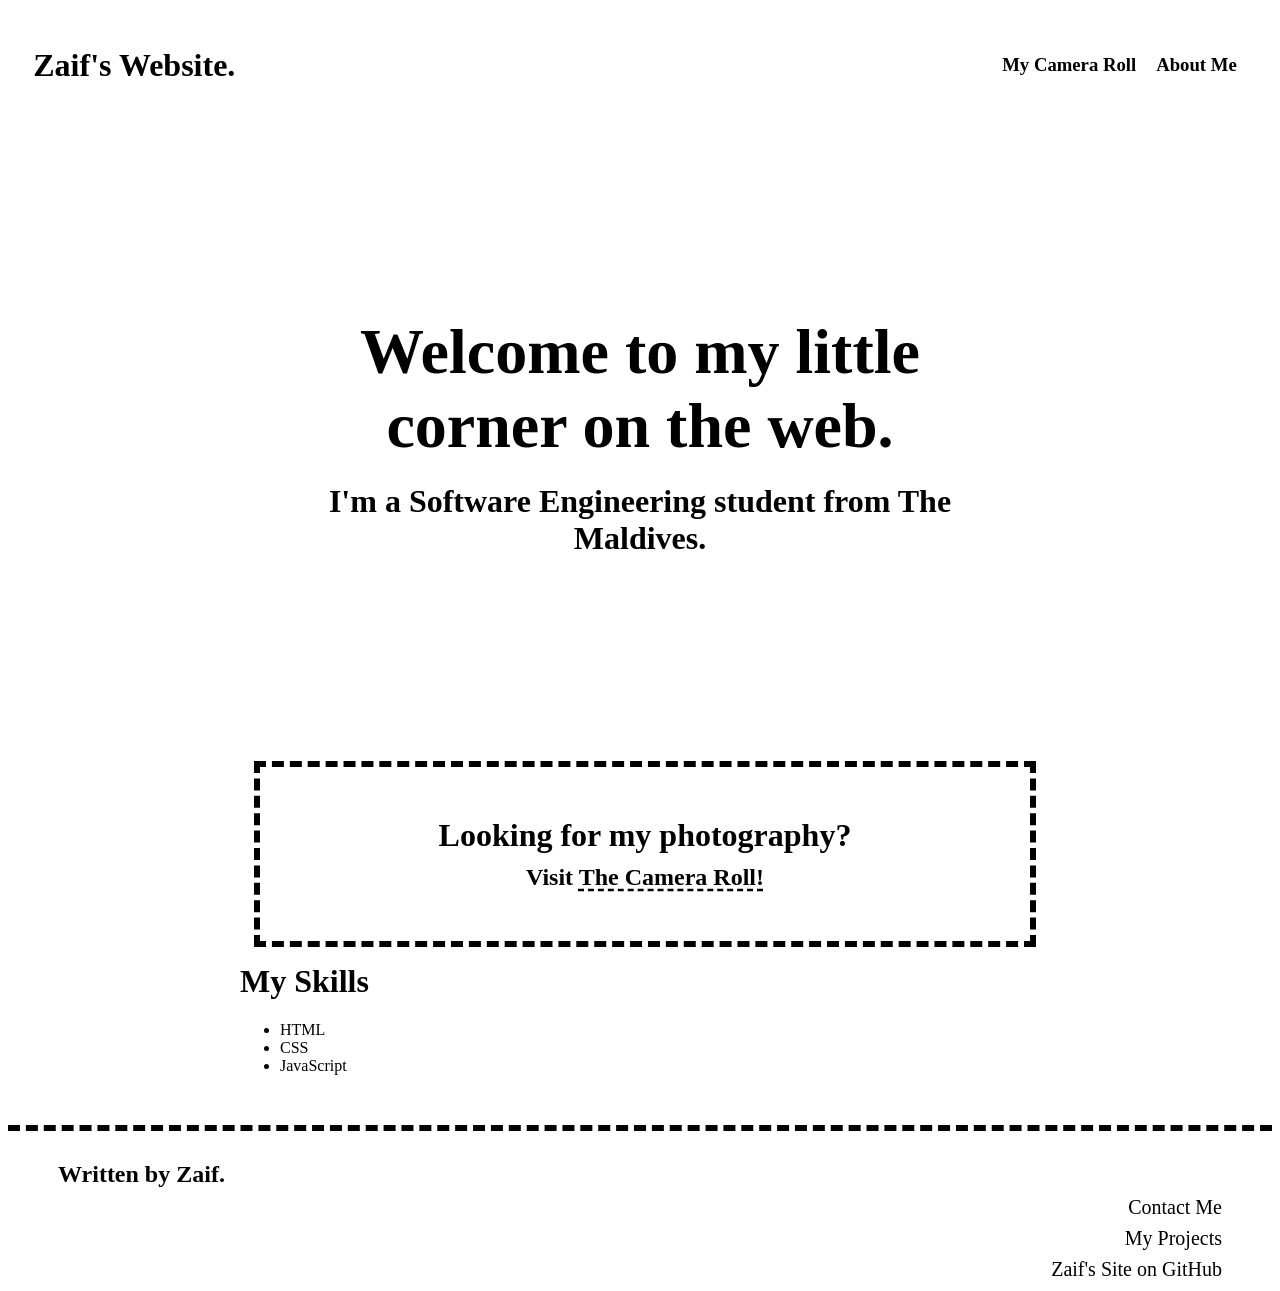
==== index.html @ 7af88767 "updates" ====
<html lang="en">
<head>
    <meta charset="UTF-8">
    <meta name="viewport" content="width=device-width, initial-scale=1">
    <title>Zaif's Site</title>
    <link rel="stylesheet" href="style.css">
</head>
<body>
    <div class="header">
        <div class="leftside">
            <h1 id="logo">Zaif's Website.</h1>
        </div>
        <div class="rightside">
            <a href="pages/camera/roll.html">
                <h3 id="pixelbutton">My Camera Roll</h3>
            </a>
            <a href="pages/about/me.html">
                <h3 id="aboutbutton">About Me</h3>
            </a>
        </div>
    </div>
    <div class="main">
        <div class="banner">
            <h1 id="bannerwelcome">Welcome to my little corner on the web.</h1>
            <h2 id="banneradditional">I'm a Software Engineering student from The Maldives.</h2>
        </div>
        <div class="photographybanner">
            <div class="container">
                <div class="firstblock">
                    <h1 id="firstblocktitle">Looking for my photography?</h1>
                    <a href="pages/camera/roll.html">
                        <h2 id="firstblocksubtitle">Visit <span id="firstblocksubtitleunderline">The Camera Roll!</span></h2>
                    </a>
                </div>
            </div>
        </div>
        <div class="content">
            <div class="skil">
                <h1 id="skiltitle">My Skills</h1>
                <ul id="skillslist">
                    <li>HTML</li>
                    <li>CSS</li>
                    <li>JavaScript</li>
                </ul>
            </div>
        </div>
    </div>
    <div class="footer">
        <h3 id="footertext">Written by <span id="glowingcarpenterboy">Zaif.</span></h3>
        <div class="morelinks">
            <a href="pages/contact/me.html">
                <h3 id="morelinkslink">Contact Me</h3>
            </a>
            <a href="https://github.com/zaiiifffff" target="_blank">
                <h3 id="morelinkslink">My Projects</h3>
            </a>
            <a href="https://github.com/zaiiifffff/zaiiifffff.github.io" target="_blank">
                <h3 id="morelinkslink">Zaif's Site on GitHub</h3>
            </a>
        </div>
    </div>
</body>
</html>
---- style.css ----
@font-face {
    font-family: 'Onest';
    src: url('fonts/Onest.ttf');
}

/* Remove underline from links and set color to black */

a {
    text-decoration: none;
    color: black;
}

.header {
    margin: 2%;
    display: flex;
    justify-content: space-between;
    text-align: center;
}

/* Responsive design for smaller screens */

@media (max-width: 768px) {
    .header {
        flex-direction: column;
        text-align: center;
        margin-top: 32px;
    }

    .rightside {
        justify-content: center;
        width: 100%;
    }

    .leftside {
        justify-content: center;
        width: 100%;
        margin: 2px 2px;
    }

    #logo {
        margin: 0;
    }
}

.leftside {
    align-items: center;

}

.rightside {
    display: flex;
    flex-direction: row;
    align-items: center;
}

#pixelbutton {
    margin: 10px 10px;
    font-family: Onest;
}

#notesbutton {
    margin: 10px 10px;
    font-family: Onest;
}

#aboutbutton {
    margin: 10px 10px;
    font-family: Onest;
}

#logo {
    font-family: Onest;
}

/* Main content styling */

.main {
    width: 100%;
}

.banner {
    width: 90%;
    margin: 200px auto 200px auto;
    display: flex;
    flex-direction: column;
    justify-content: center;
    align-items: center;
}

#bannerwelcome {
    font-family: Onest;
    text-align: center;
    font-size: 64px;
    margin: 10px auto;
}

#banneradditional {
    font-family: Onest;
    text-align: center;
    font-size: 32px;
    margin: 10px auto;
}

.main {
    width: 90%;
    max-width: 800px;
    display: block;
    grid-template-columns: 1fr 1fr;
    gap: 0px;
    margin: 50px auto;
}

.firstblock {
    margin: 0px 10px 0px 20px;
    padding: 40px;
    display: block;
    flex-direction: column;
    justify-content: center;
    align-items: center;
    outline: 6px dashed black;
}

#firstblocktitle {
    font-family: Onest;
    text-align: center;
    font-size: 32px;
    margin: 10px auto;
}

#firstblocksubtitle {
    font-family: Onest;
    text-align: center;
    font-size: 24px;
    margin: 10px auto;
}

#firstblocksubtitleunderline {
    text-decoration: underline dashed;
    text-underline-offset: 4px;
}

/* Footer styling */

.footer {
    border-top: 6px dashed black;
    width: 100%;
}

#footertext {
    font-family: Onest;
    text-align: left;
    font-size: 24px;
    margin: 30px 10px 0px 50px;
}

.morelinks {
    margin: 0px 50px 10px 10px;
}

#morelinkslink {
    color: black;
    font-family: Onest;
    font-size: 20px;
    font-weight: 500;
    text-align: right;
    margin: 8px 0px 8px 0px;
}

#glowingcarpenterboy {
    color: black;
    font-family: Onest;
    text-align: left;
    font-size: 24px;
    margin: 0px;
    transition: text-shadow 0.5s;
}

#glowingcarpenterboy:hover {
    color: black;
    text-shadow: 0 0 5px rgb(164, 189, 228), 0 0 10px rgb(164, 189, 228), 0 0 15px rgb(164, 189, 228), 0 0 20px rgb(164, 189, 228), 0 0 30px rgb(164, 189, 228), 0 0 40px rgb(164, 189, 228), 0 0 55px rgb(164, 189, 228), 0 0 75px rgb(164, 189, 228);
    cursor: default;
}
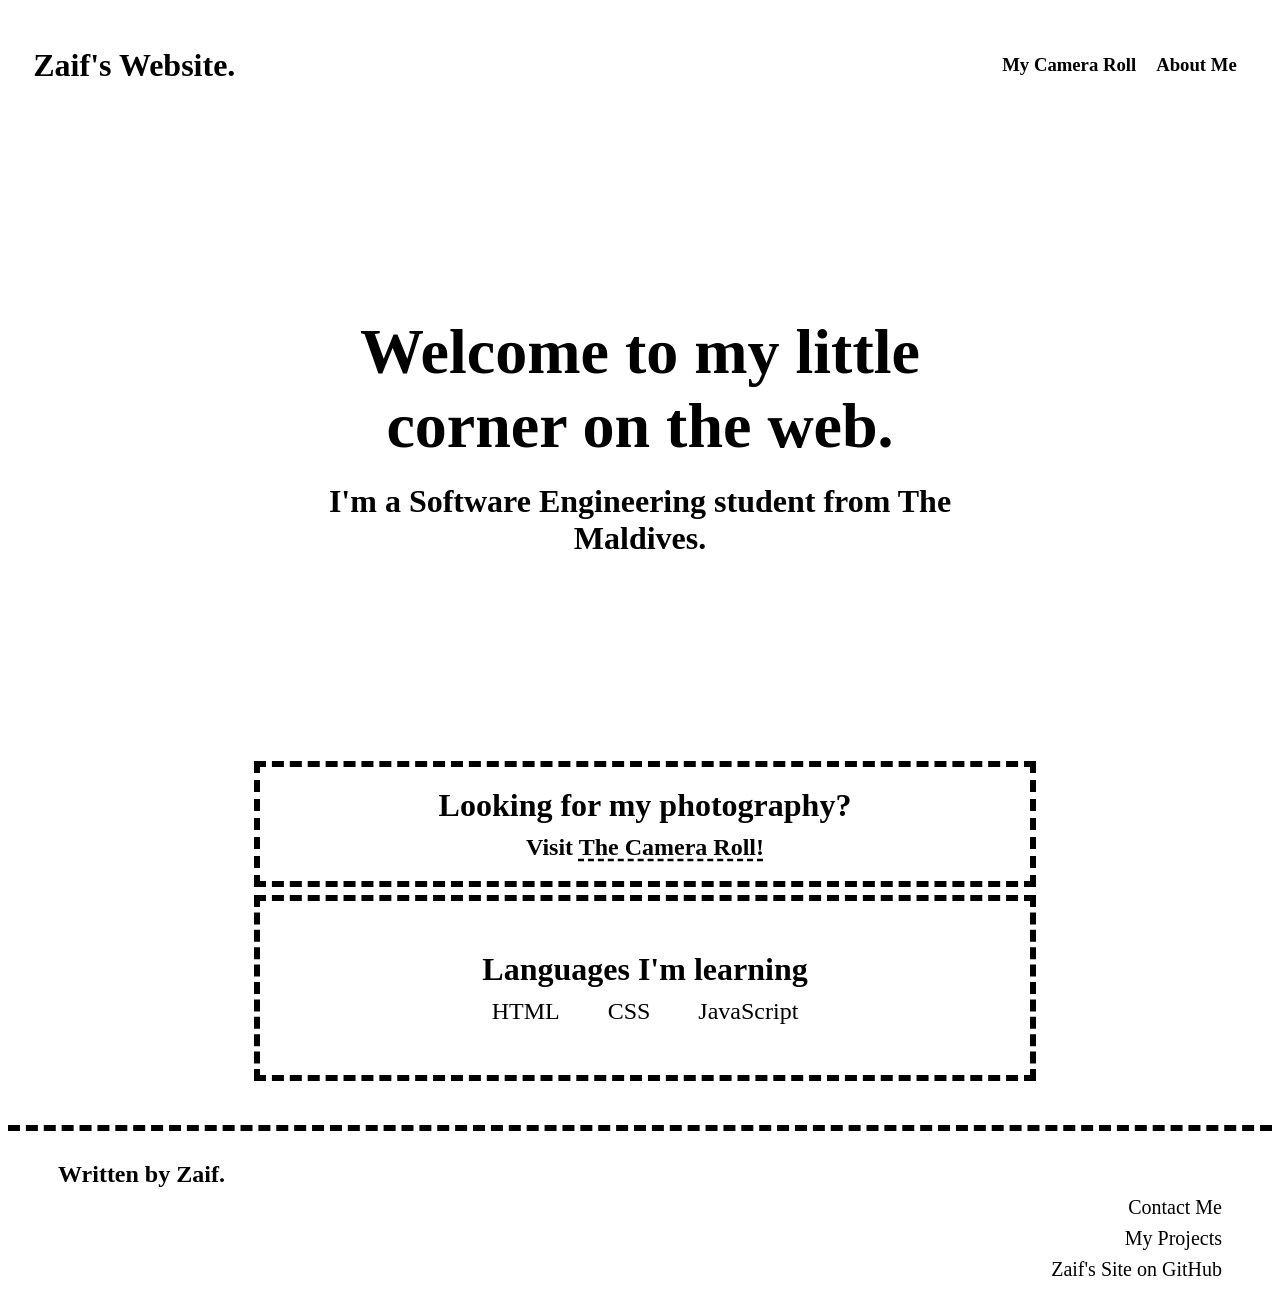
==== commit e75aa749: "updates" ====
--- a/index.html
+++ b/index.html
@@ -36,7 +36,7 @@
         </div>
         <div class="content">
             <div class="skil">
-                <h1 id="skiltitle">My Skills</h1>
+                <h1 id="skiltitle">Languages I'm learning</h1>
                 <ul id="skillslist">
                     <li>HTML</li>
                     <li>CSS</li>
@@ -51,10 +51,10 @@
             <a href="pages/contact/me.html">
                 <h3 id="morelinkslink">Contact Me</h3>
             </a>
-            <a href="https://github.com/zaiiifffff" target="_blank">
+            <a href="https://github.com/madebyzaif" target="_blank">
                 <h3 id="morelinkslink">My Projects</h3>
             </a>
-            <a href="https://github.com/zaiiifffff/zaiiifffff.github.io" target="_blank">
+            <a href="https://github.com/madebyzaif/madebyzaif.github.io" target="_blank">
                 <h3 id="morelinkslink">Zaif's Site on GitHub</h3>
             </a>
         </div>
--- a/style.css
+++ b/style.css
@@ -112,6 +112,35 @@
 
 .firstblock {
     margin: 0px 10px 0px 20px;
+    padding: 10px;
+    display: block;
+    flex-direction: column;
+    justify-content: center;
+    align-items: center;
+    outline: 6px dashed black;
+}
+
+#firstblocktitle {
+    font-family: Onest;
+    text-align: center;
+    font-size: 32px;
+    margin: 10px auto;
+}
+
+#firstblocksubtitle {
+    font-family: Onest;
+    text-align: center;
+    font-size: 24px;
+    margin: 10px auto;
+}
+
+#firstblocksubtitleunderline {
+    text-decoration: underline dashed;
+    text-underline-offset: 4px;
+}
+
+.skil {
+    margin: 20px 10px 0px 20px;
     padding: 40px;
     display: block;
     flex-direction: column;
@@ -120,23 +149,36 @@
     outline: 6px dashed black;
 }
 
-#firstblocktitle {
+#skiltitle {
     font-family: Onest;
     text-align: center;
     font-size: 32px;
     margin: 10px auto;
 }
 
-#firstblocksubtitle {
-    font-family: Onest;
-    text-align: center;
-    font-size: 24px;
-    margin: 10px auto;
-}
-
-#firstblocksubtitleunderline {
-    text-decoration: underline dashed;
-    text-underline-offset: 4px;
+#skillslist {
+    font-family: Onest;
+    font-size: 24px;
+    margin: 10px auto;
+    padding-left: 0px;
+    list-style-type: none;
+    display: flex;
+    flex-direction: row;
+    gap: 48px;
+    text-align: center;
+    justify-content: center;
+}
+
+@media (max-width: 768px) {
+    .skil {
+        margin: 20px 10px 0px 20px;
+        padding: 40px;
+    }
+
+    #skillslist {
+        flex-direction: column;
+        gap: 0px;
+    }
 }
 
 /* Footer styling */
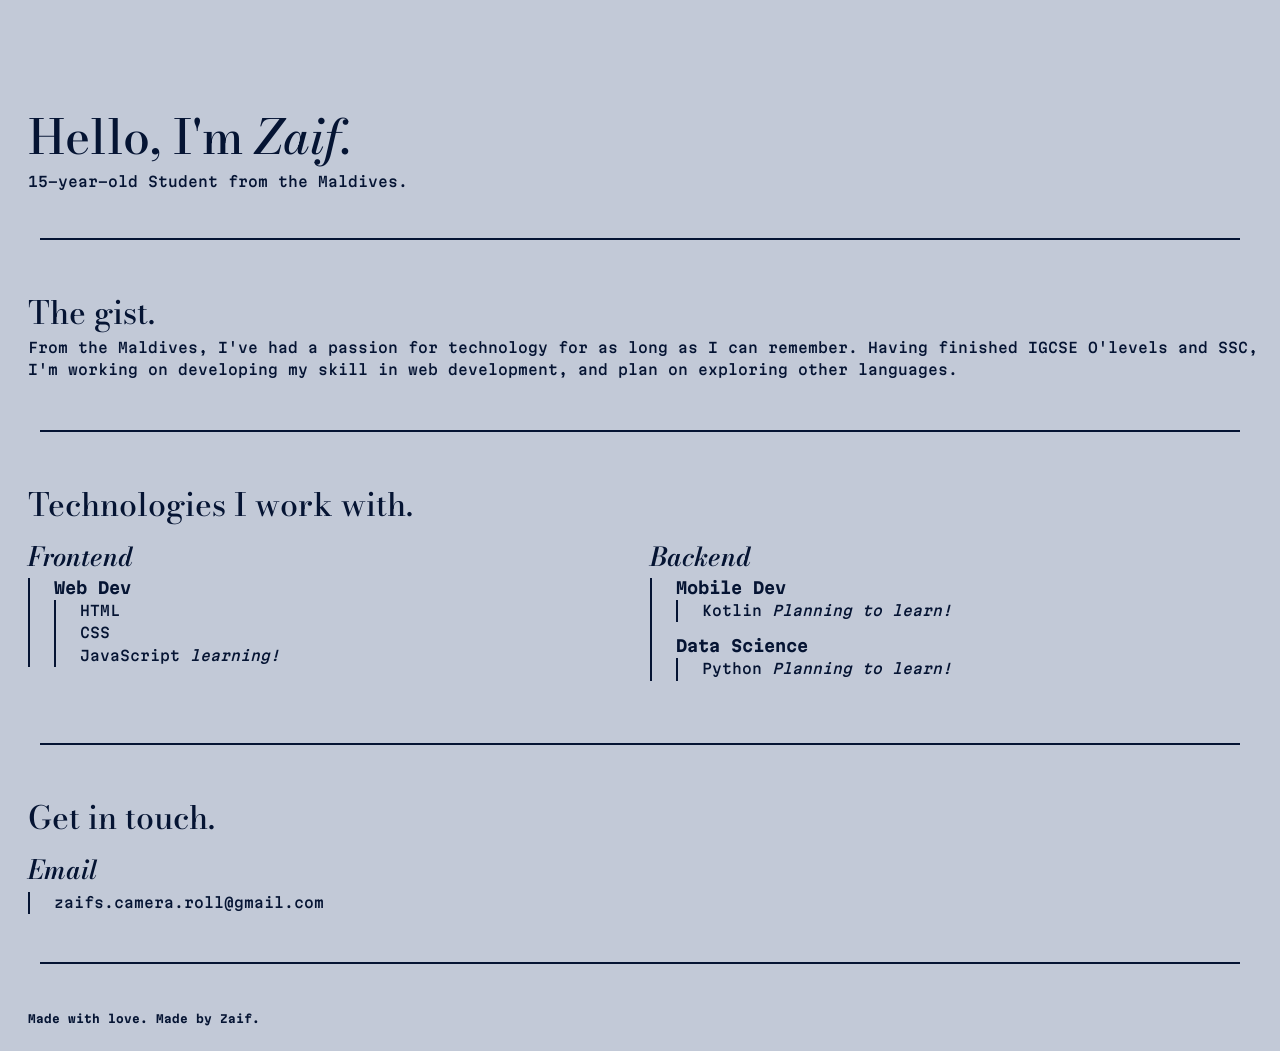
==== commit 0f1f8df6: "remodel" ====
--- a/index.html
+++ b/index.html
@@ -1,63 +1,71 @@
 <html lang="en">
 <head>
     <meta charset="UTF-8">
-    <meta name="viewport" content="width=device-width, initial-scale=1">
-    <title>Zaif's Site</title>
+    <meta name="viewport" content="width=device-width, initial-scale=1.0">
+    <title>Made By Zaif.</title>
     <link rel="stylesheet" href="style.css">
 </head>
 <body>
-    <div class="header">
-        <div class="leftside">
-            <h1 id="logo">Zaif's Website.</h1>
-        </div>
-        <div class="rightside">
-            <a href="pages/camera/roll.html">
-                <h3 id="pixelbutton">My Camera Roll</h3>
-            </a>
-            <a href="pages/about/me.html">
-                <h3 id="aboutbutton">About Me</h3>
-            </a>
+    <div class="main">
+        <div class="bighello">
+            <h1 id="bigboy">Hello, I'm <span class="italic">Zaif.</span></h1>
+            <h3 id="bigboyslittleboy">15-year-old Student from the Maldives.</h3>
         </div>
     </div>
-    <div class="main">
-        <div class="banner">
-            <h1 id="bannerwelcome">Welcome to my little corner on the web.</h1>
-            <h2 id="banneradditional">I'm a Software Engineering student from The Maldives.</h2>
-        </div>
-        <div class="photographybanner">
-            <div class="container">
-                <div class="firstblock">
-                    <h1 id="firstblocktitle">Looking for my photography?</h1>
-                    <a href="pages/camera/roll.html">
-                        <h2 id="firstblocksubtitle">Visit <span id="firstblocksubtitleunderline">The Camera Roll!</span></h2>
-                    </a>
+    <hr>
+    <div class="shortbio">
+        <h2>The gist.</h2>
+        <p id="darealshortbio">From the Maldives, I've had a passion for technology for as long as I can remember. Having finished IGCSE O'levels and SSC, I'm working on developing my skill in web development, and plan on exploring other languages.</p>
+    </div>
+    <hr>
+    <div class="languagelist">
+        <h2 id="languagetitle">Technologies I work with.</h2>
+        <div id="lunchcontainer">
+            <div id="frontend">
+                <h3 class="typelabel">Frontend</h3>
+                <div class="nest">
+                    <div class="webtech">
+                        <h4 class="undertypelabel">Web Dev</h4>
+                        <ul>
+                            <li>HTML</li>
+                            <li>CSS</li>
+                            <li>JavaScript <span class="noprocrastination">learning!</span></li>
+                        </ul>
+                    </div>
+                </div>
+            </div>
+            <div id="backend">
+                <h3 class="typelabel">Backend</h3>
+                <div class="nest">
+                    <div class="mobiletech">
+                        <h4 class="undertypelabel">Mobile Dev</h4>
+                        <ul>
+                            <li>Kotlin <span class="procrastination">Planning to learn!</span></li>
+                        </ul>
+                    </div>
+                    <div class="aidatascience">
+                        <h4 class="undertypelabel">Data Science</h4>
+                        <ul>
+                            <li>Python <span class="procrastination">Planning to learn!</span></li>
+                        </ul>
+                    </div>
                 </div>
             </div>
         </div>
-        <div class="content">
-            <div class="skil">
-                <h1 id="skiltitle">Languages I'm learning</h1>
-                <ul id="skillslist">
-                    <li>HTML</li>
-                    <li>CSS</li>
-                    <li>JavaScript</li>
-                </ul>
-            </div>
+    </div>
+    <hr>
+    <div id="touchme">
+        <h2>Get in touch.</h2>
+        <div id="touchemail">
+            <h3 id="emailtitle">Email</h3>
+            <ul>
+                <li>zaifs.camera.roll@gmail.com</li>
+            </ul>
         </div>
     </div>
-    <div class="footer">
-        <h3 id="footertext">Written by <span id="glowingcarpenterboy">Zaif.</span></h3>
-        <div class="morelinks">
-            <a href="pages/contact/me.html">
-                <h3 id="morelinkslink">Contact Me</h3>
-            </a>
-            <a href="https://github.com/madebyzaif" target="_blank">
-                <h3 id="morelinkslink">My Projects</h3>
-            </a>
-            <a href="https://github.com/madebyzaif/madebyzaif.github.io" target="_blank">
-                <h3 id="morelinkslink">Zaif's Site on GitHub</h3>
-            </a>
-        </div>
+    <hr>
+    <div id="feet">
+        <h6 id="writingonfeet">Made with love. Made by Zaif.</h6>
     </div>
 </body>
 </html>
--- a/style.css
+++ b/style.css
@@ -1,224 +1,174 @@
 @font-face {
-    font-family: 'Onest';
-    src: url('fonts/Onest.ttf');
+  font-family: "BodaniModa";
+  src: url("fonts/BodoniModa.ttf") format("truetype"),
 }
 
-/* Remove underline from links and set color to black */
-
-a {
-    text-decoration: none;
-    color: black;
+@font-face {
+  font-family: "BodaniModaItalic";
+  src: url("fonts/BodoniModa_Italic.ttf") format("truetype"),
 }
 
-.header {
-    margin: 2%;
-    display: flex;
-    justify-content: space-between;
-    text-align: center;
+@font-face {
+  font-family: "MartianMono";
+  src: url("fonts/MartianMono.ttf") format("truetype"),
 }
 
-/* Responsive design for smaller screens */
 
-@media (max-width: 768px) {
-    .header {
-        flex-direction: column;
-        text-align: center;
-        margin-top: 32px;
-    }
-
-    .rightside {
-        justify-content: center;
-        width: 100%;
-    }
-
-    .leftside {
-        justify-content: center;
-        width: 100%;
-        margin: 2px 2px;
-    }
-
-    #logo {
-        margin: 0;
-    }
-}
-
-.leftside {
-    align-items: center;
-
-}
-
-.rightside {
-    display: flex;
-    flex-direction: row;
-    align-items: center;
-}
-
-#pixelbutton {
-    margin: 10px 10px;
-    font-family: Onest;
-}
-
-#notesbutton {
-    margin: 10px 10px;
-    font-family: Onest;
-}
-
-#aboutbutton {
-    margin: 10px 10px;
-    font-family: Onest;
-}
-
-#logo {
-    font-family: Onest;
-}
-
-/* Main content styling */
-
-.main {
-    width: 100%;
-}
-
-.banner {
-    width: 90%;
-    margin: 200px auto 200px auto;
-    display: flex;
-    flex-direction: column;
-    justify-content: center;
-    align-items: center;
-}
-
-#bannerwelcome {
-    font-family: Onest;
-    text-align: center;
-    font-size: 64px;
-    margin: 10px auto;
-}
-
-#banneradditional {
-    font-family: Onest;
-    text-align: center;
-    font-size: 32px;
-    margin: 10px auto;
+html {
+    background-color: #C2C9D7;
 }
 
 .main {
-    width: 90%;
-    max-width: 800px;
-    display: block;
-    grid-template-columns: 1fr 1fr;
-    gap: 0px;
-    margin: 50px auto;
+    margin-top: 100px;
+    margin-left: 20px;
 }
 
-.firstblock {
-    margin: 0px 10px 0px 20px;
-    padding: 10px;
-    display: block;
-    flex-direction: column;
-    justify-content: center;
-    align-items: center;
-    outline: 6px dashed black;
+#bigboy {
+    font-family: "BodaniModa";
+    font-optical-sizing: none;
+    font-weight: 500;
+    font-size: 48px;
+    color: #051433;
+    text-align: left;
+    margin-bottom: 0px;
 }
 
-#firstblocktitle {
-    font-family: Onest;
-    text-align: center;
-    font-size: 32px;
-    margin: 10px auto;
+.italic {
+    font-family: "BodaniModaItalic";
+    font-optical-sizing: none;
+    font-weight: 500;
+    font-size: 48px;
+    color: #051433;
+    text-align: left;
 }
 
-#firstblocksubtitle {
-    font-family: Onest;
-    text-align: center;
-    font-size: 24px;
-    margin: 10px auto;
+#bigboyslittleboy {
+    font-family: "MartianMono";
+    font-optical-sizing: none;
+    font-weight: 500;
+    font-size: 14px;
+    color: #051433;
+    text-align: left;
+    margin-top: 0px;
 }
 
-#firstblocksubtitleunderline {
-    text-decoration: underline dashed;
-    text-underline-offset: 4px;
+hr {
+    height: 2px;
+    width: 95%;
+    border: none;
+    margin-top: 48px;
+    margin-bottom: 48px;
+    background-color: #051433;
 }
 
-.skil {
-    margin: 20px 10px 0px 20px;
-    padding: 40px;
-    display: block;
-    flex-direction: column;
-    justify-content: center;
-    align-items: center;
-    outline: 6px dashed black;
+.shortbio {
+    margin-left: 20px;
 }
 
-#skiltitle {
-    font-family: Onest;
-    text-align: center;
-    font-size: 32px;
-    margin: 10px auto;
+#darealshortbio {
+    font-family: "MartianMono";
+    font-optical-sizing: none;
+    font-weight: 500;
+    font-size: 14px;
+    color: #051433;
+    text-align: left;
+    margin-top: 0px;
+    line-height: 1.6;
 }
 
-#skillslist {
-    font-family: Onest;
-    font-size: 24px;
-    margin: 10px auto;
-    padding-left: 0px;
-    list-style-type: none;
-    display: flex;
-    flex-direction: row;
-    gap: 48px;
-    text-align: center;
-    justify-content: center;
+h2 {
+    font-family: "BodaniModa";
+    font-optical-sizing: none;
+    font-weight: 500;
+    font-size: 32px;
+    color: #051433;
+    text-align: left;
+    margin-bottom: 0px;
+    margin-top: 0px;
 }
 
-@media (max-width: 768px) {
-    .skil {
-        margin: 20px 10px 0px 20px;
-        padding: 40px;
-    }
-
-    #skillslist {
-        flex-direction: column;
-        gap: 0px;
-    }
+.languagelist {
+    margin-left: 20px;
+    display: grid;
 }
 
-/* Footer styling */
-
-.footer {
-    border-top: 6px dashed black;
-    width: 100%;
+#languagetitle {
+    margin-bottom: 0px;
 }
 
-#footertext {
-    font-family: Onest;
-    text-align: left;
-    font-size: 24px;
-    margin: 30px 10px 0px 50px;
+#lunchcontainer {
+    display: grid;
+    grid-template-columns: 1fr 1fr;
+    grid-template-rows: 1fr;
+    margin-top: 0px;
 }
 
-.morelinks {
-    margin: 0px 50px 10px 10px;
+.nest {
+    padding-left: 24px;
+    border-left: 2px #051433 solid;
 }
 
-#morelinkslink {
-    color: black;
-    font-family: Onest;
-    font-size: 20px;
-    font-weight: 500;
-    text-align: right;
-    margin: 8px 0px 8px 0px;
+.typelabel {
+    font-family: "BodaniModaItalic";
+    font-size: 26px;
+    font-optical-sizing: none;
+    font-weight: 600;
+    color: #051433;
+    margin-bottom: 0px;
+    margin-top: 8px;
 }
 
-#glowingcarpenterboy {
-    color: black;
-    font-family: Onest;
-    text-align: left;
-    font-size: 24px;
-    margin: 0px;
-    transition: text-shadow 0.5s;
+.undertypelabel {
+    font-family: "MartianMono";
+    color: #051433;
+    margin-bottom: 0px;
+    margin-top: 2px;
 }
 
-#glowingcarpenterboy:hover {
-    color: black;
-    text-shadow: 0 0 5px rgb(164, 189, 228), 0 0 10px rgb(164, 189, 228), 0 0 15px rgb(164, 189, 228), 0 0 20px rgb(164, 189, 228), 0 0 30px rgb(164, 189, 228), 0 0 40px rgb(164, 189, 228), 0 0 55px rgb(164, 189, 228), 0 0 75px rgb(164, 189, 228);
-    cursor: default;
+ul {
+    font-family: "MartianMono";
+    font-size: 14px;
+    font-weight: 500;
+    line-height: 1.6;
+    color: #051433;
+    list-style-type: none;
+    padding-left: 24;
+    margin-left: 0;
+    margin-top: 3px;
+    border-left: 2px #051433 solid;
+}
+
+.procrastination {
+    font-style: italic;
+}
+
+.noprocrastination {
+    font-style: italic;
+}
+
+#touchme {
+    margin-top: 0px;
+    margin-left: 20px;    
+}
+
+#emailtitle {
+    font-family: "BodaniModaItalic";
+    font-size: 26px;
+    font-optical-sizing: none;
+    font-weight: 600;
+    color: #051433;
+    margin-bottom: 0px;
+    margin-top: 8px;
+}
+
+#feet {
+    margin-top: 0px;
+    margin-left: 20px;    
+}
+
+#writingonfeet {
+    font-family: "MartianMono";
+    font-size: 11px;
+    font-weight: 500px;
+    color: #051433;
 }
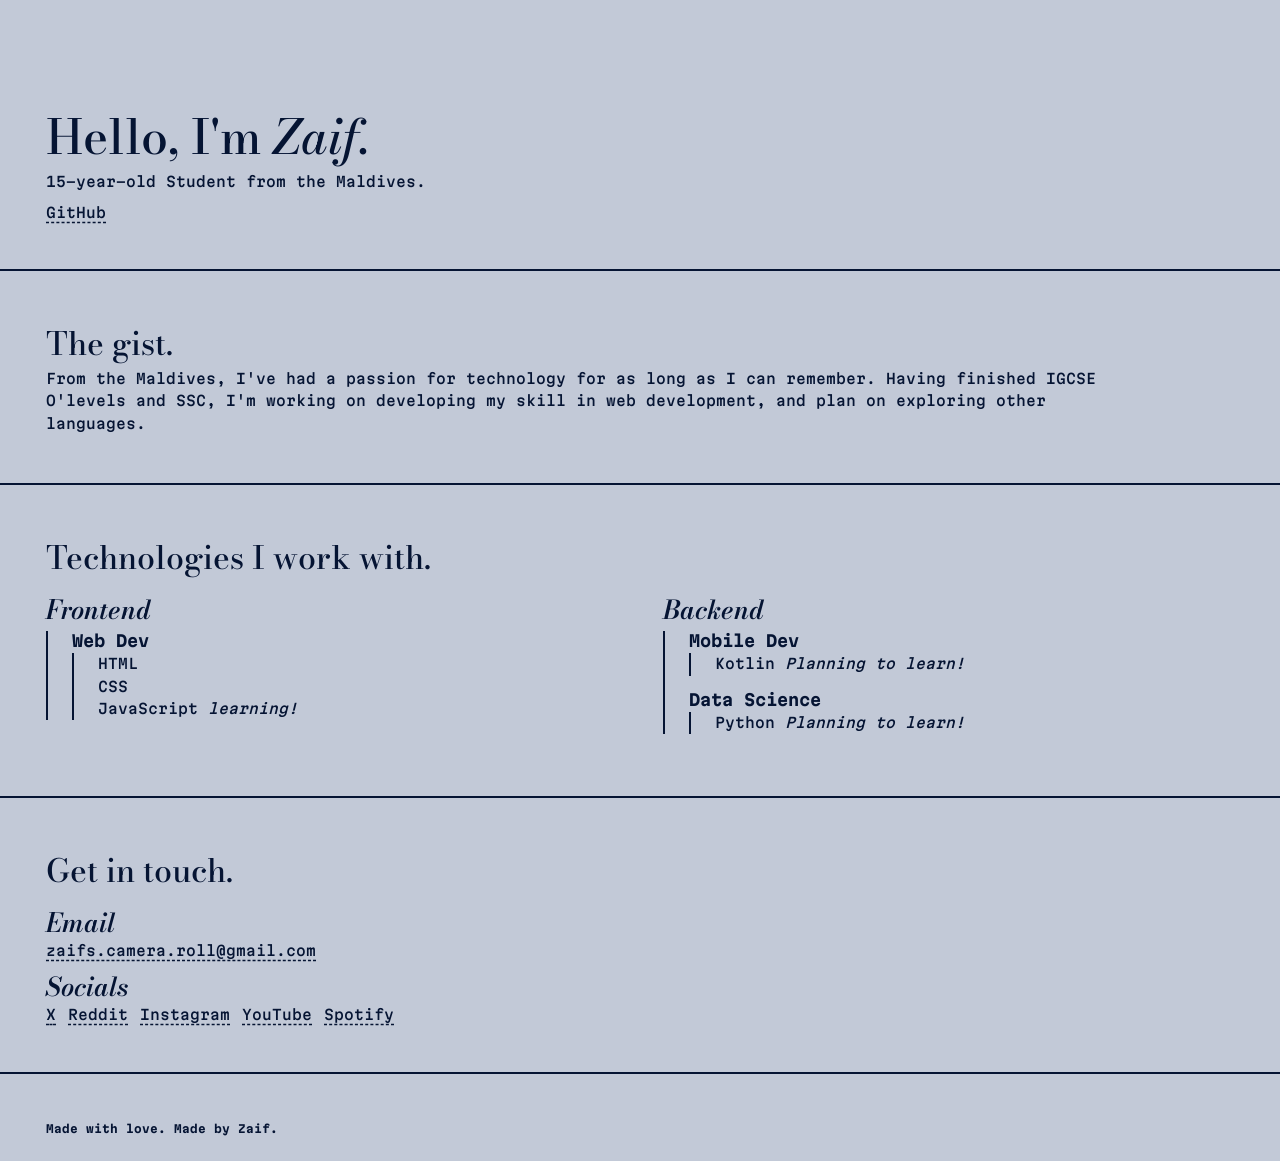
==== commit dfccd3cf: "added social links" ====
--- a/index.html
+++ b/index.html
@@ -10,6 +10,9 @@
         <div class="bighello">
             <h1 id="bigboy">Hello, I'm <span class="italic">Zaif.</span></h1>
             <h3 id="bigboyslittleboy">15-year-old Student from the Maldives.</h3>
+        </div>
+        <div id="quicklinks">
+            <a class="quicklink" href="https://github.com/madebyzaif">GitHub</a>
         </div>
     </div>
     <hr>
@@ -57,10 +60,16 @@
     <div id="touchme">
         <h2>Get in touch.</h2>
         <div id="touchemail">
-            <h3 id="emailtitle">Email</h3>
-            <ul>
-                <li>zaifs.camera.roll@gmail.com</li>
-            </ul>
+            <h3 id="contacttype">Email</h3>
+            <a class="sociallink" href="emailto:zaifs.camera.roll@gmail.com">zaifs.camera.roll@gmail.com</a>
+        </div>
+        <h3 id="contacttype">Socials</h3>
+        <div class="socials">
+            <a class="sociallink" href="https://x.com/zaifscameraroll">X</a>
+            <a class="sociallink" href="https://www.reddit.com/user/zaifscameraroll/">Reddit</a>
+            <a class="sociallink" class="quicklink" href="https://www.instagram.com/zaif.jpg/">Instagram</a>
+            <a class="sociallink" href="https://www.youtube.com/@zaifscameraroll">YouTube</a>
+            <a class="sociallink" href="https://open.spotify.com/user/31fg4qck7b34qtlyn72zbnj4axeu?si=af69f8c603f34e98">Spotify</a>
         </div>
     </div>
     <hr>
--- a/style.css
+++ b/style.css
@@ -18,9 +18,30 @@
     background-color: #C2C9D7;
 }
 
+body {
+    margin: 0px;
+}
+
 .main {
     margin-top: 100px;
-    margin-left: 20px;
+    margin-left: 46px;
+}
+
+a {
+    text-decoration: underline dashed;
+    text-underline-offset:  4px;
+    color: #051433;
+}
+
+.quicklink {
+    font-family: "MartianMono";
+    font-optical-sizing: none;
+    font-weight: 500;
+    font-size: 14px;
+    color: #051433;
+    text-align: left;
+    margin-top: 0px;
+    padding-right: 8px;
 }
 
 #bigboy {
@@ -54,7 +75,7 @@
 
 hr {
     height: 2px;
-    width: 95%;
+    width: 100%;
     border: none;
     margin-top: 48px;
     margin-bottom: 48px;
@@ -62,7 +83,8 @@
 }
 
 .shortbio {
-    margin-left: 20px;
+    margin-left: 46px;
+    width: 85%;
 }
 
 #darealshortbio {
@@ -88,7 +110,7 @@
 }
 
 .languagelist {
-    margin-left: 20px;
+    margin-left: 46px;
     display: grid;
 }
 
@@ -148,10 +170,10 @@
 
 #touchme {
     margin-top: 0px;
-    margin-left: 20px;    
-}
-
-#emailtitle {
+    margin-left: 46px;    
+}
+
+#contacttype {
     font-family: "BodaniModaItalic";
     font-size: 26px;
     font-optical-sizing: none;
@@ -161,9 +183,25 @@
     margin-top: 8px;
 }
 
+#email {
+    padding-left: 0px;
+    border-left: none;
+}
+
+.sociallink {
+    font-family: "MartianMono";
+    font-optical-sizing: none;
+    font-weight: 500;
+    font-size: 14px;
+    color: #051433;
+    text-align: left;
+    margin-top: 0px;
+    padding-right: 8px;
+}
+
 #feet {
     margin-top: 0px;
-    margin-left: 20px;    
+    margin-left: 46px;    
 }
 
 #writingonfeet {
